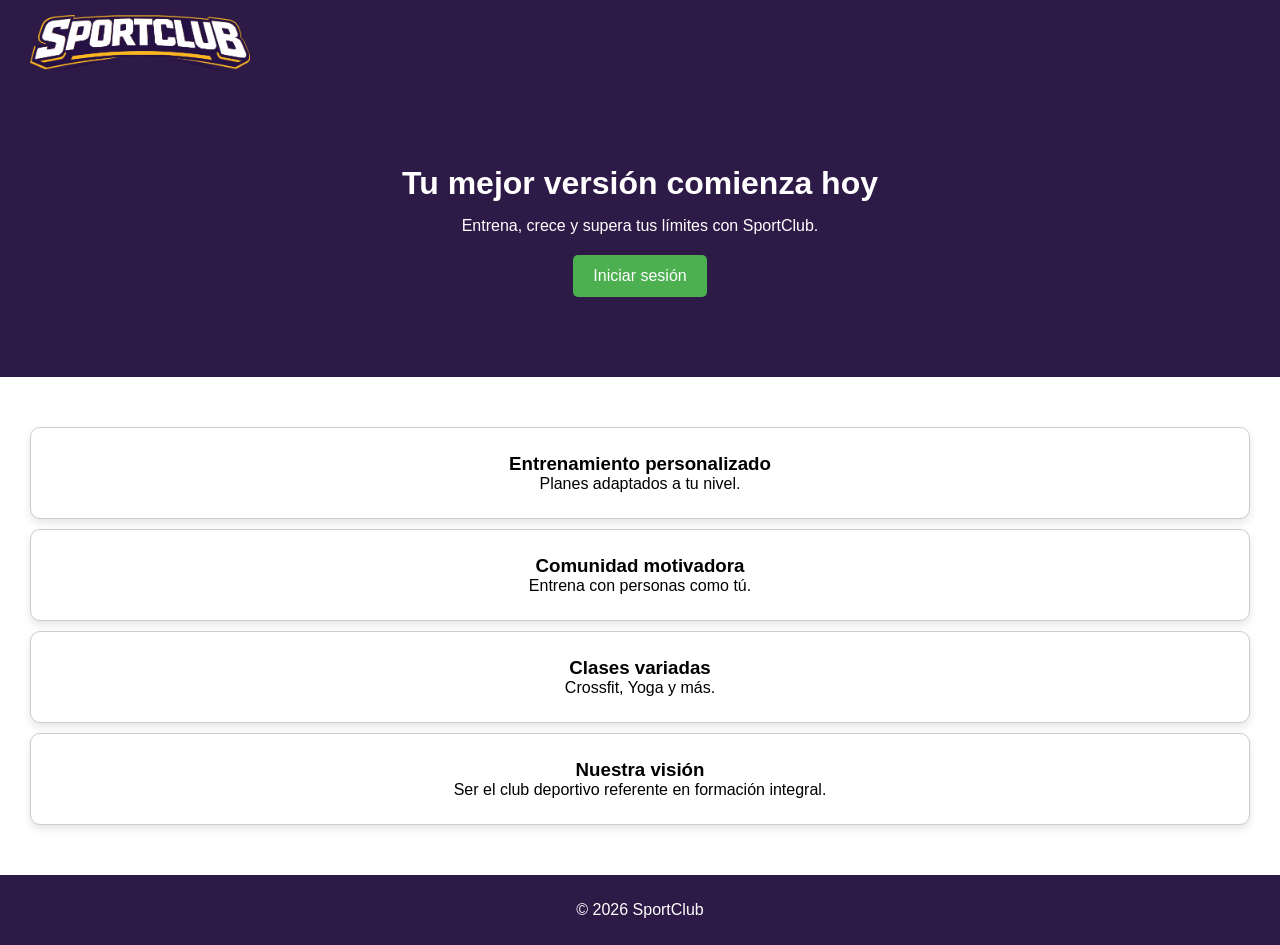
==== index.html @ 1852fe95 "landing page y estilos" ====
<!DOCTYPE html>
<html lang="es">
<head>
    <meta charset="UTF-8">
    <title>SportClub</title>
    <link rel="stylesheet" href="css/style_login.css">
</head>
<body class="landing">

<header class="landing-header">
    <img src="img/logo.png" alt="Logo SportClub">
</header>

<main>

    <!-- HERO -->
    <section class="hero">
        <h1>Tu mejor versión comienza hoy</h1>
        <p>
            Entrena, crece y supera tus límites con SportClub.
        </p>
        <a href="login.html" class="btn-principal">Iniciar sesión</a>
    </section>

    <!-- BENEFICIOS -->
    <section class="info">
        
        <article class="card">
            <h3>Entrenamiento personalizado</h3>
            <p>Planes adaptados a tu nivel.</p>
        </article>

        <article class="card">
            <h3>Comunidad motivadora</h3>
            <p>Entrena con personas como tú.</p>
        </article>

        <article class="card">
            <h3>Clases variadas</h3>
            <p>Crossfit, Yoga y más.</p>
        </article>
        
        <article class="card"> 
            <h3>Nuestra visión</h3>
            <p>Ser el club deportivo referente en formación integral.</p>
        </article>
    </section>

    

</main>

<footer>
    <p>© 2026 SportClub</p>
</footer>

</body>
</html>
---- css/style_login.css ----
* {
    margin: 0;
    padding: 0;
    box-sizing: border-box;
}


body {
    font-family: Arial, sans-serif;
    background-color: #2E1A47;

    display: flex;
    justify-content: center;
    align-items: center;
    height: 100vh;
}


.contenedor {
    width: 100%;
    max-width: 400px;
    text-align: center;
}


.header img {
    width: 320px;
    margin-bottom: 20px;
}

.card {
    background-color: white;

    padding: 25px;           
    border: 1px solid #ccc;  
    border-radius: 10px;

    margin: 10px;            

    box-shadow: 0 4px 8px rgba(0,0,0,0.1);
}


.card h2 {
    margin-bottom: 20px;
}


label {
    display: block;
    text-align: left;
    margin-top: 10px;
}

input {
    width: 100%;
    padding: 10px;          
    margin-top: 5px;
    margin-bottom: 10px;    

    border: 1px solid #ccc; 
    border-radius: 5px;
}


button {
    width: 100%;
    padding: 10px;
    margin-top: 10px;

    background-color: #4CAF50;
    color: white;
    border: none;
    border-radius: 5px;

    cursor: pointer;
}

button:hover {
    background-color: #45a049;
}


.links {
    display: flex;
    justify-content: space-between;
    margin-top: 15px;
}

.links a {
    font-size: 12px;
    color: #007BFF;
    text-decoration: none;
}

.links a:hover {
    text-decoration: underline;
}

.mensaje {
    margin-top: 15px;
    color: green;
    font-size: 14px;
}

/* HEADER */
.landing-header {
    display: flex;
    justify-content: space-between;
    align-items: center;
    padding: 15px 30px;
    background-color: #2E1A47;
}

.landing-header img {
    width: 220px;
}

.btn-login {
    background-color: #4CAF50;
    padding: 10px 15px;
    color: black;
    text-decoration: none;
    border-radius: 5px;
}

/* HERO */
.hero {
    text-align: center;
    padding: 80px 20px;
    background-color: #2E1A47;
    color: white;
}

.hero h1 {
    font-size: 32px;
    margin-bottom: 15px;
}

.btn-principal {
    display: inline-block;
    margin-top: 20px;
    padding: 12px 20px;
    background-color: #4CAF50;
    color: white;
    text-decoration: none;
    border-radius: 5px;
}

/* SECCIONES */
.info, .beneficios, .vision {
    padding: 40px 20px;
    text-align: center;
    background-color: #FFFFFF;
}

.beneficios ul {
    list-style: none;
    margin-top: 15px;
}

.beneficios li {
    margin: 10px 0;
}

/* FOOTER */
footer {
    background-color: #2E1A47;
    color: white;
    text-align: center;
    padding: 26px;
}

.landing {
    display: block;
    height: auto;
}
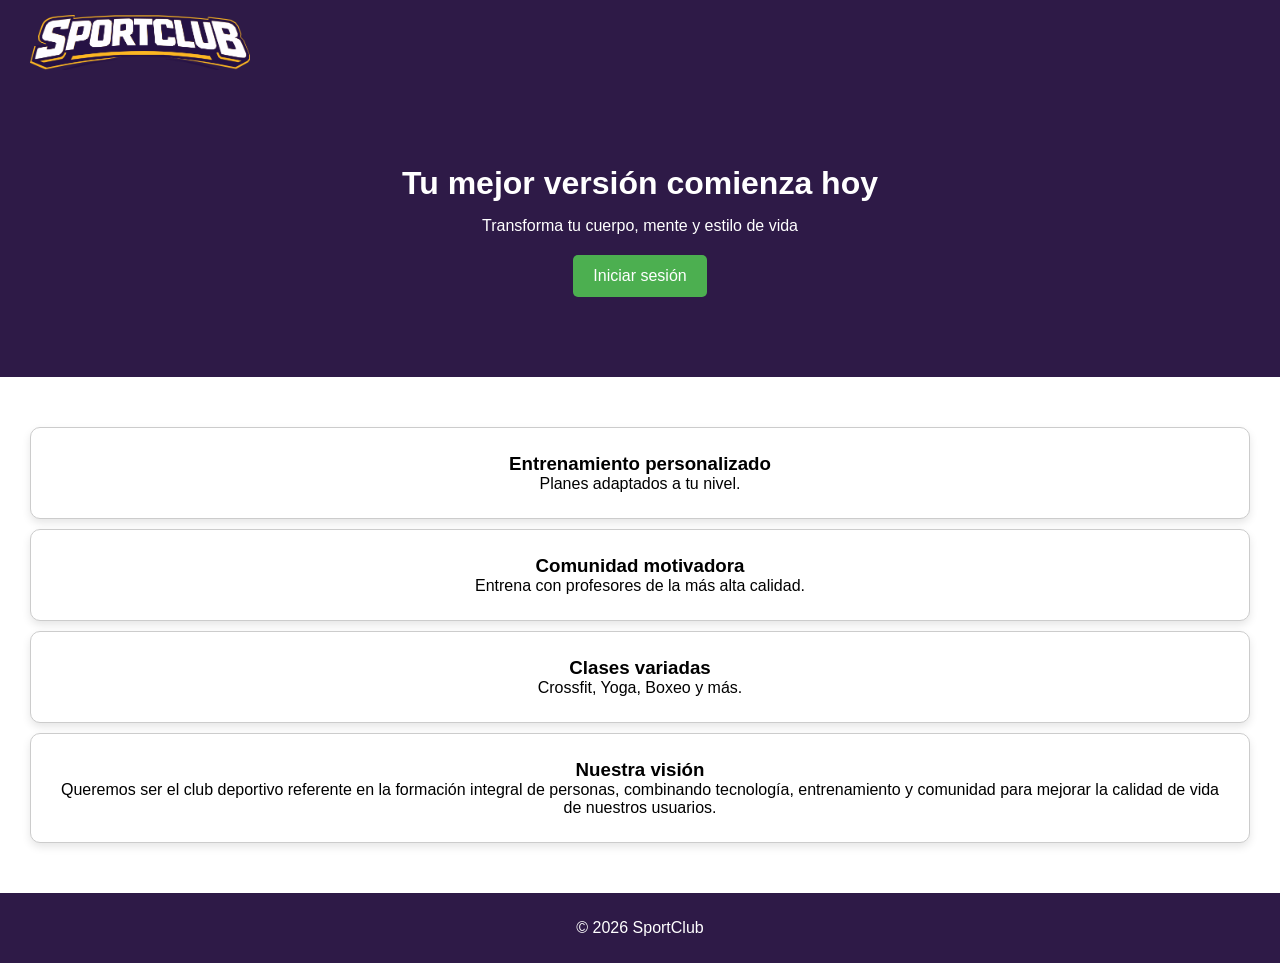
==== commit 3cb7d760: "Landing page actualizado" ====
--- a/index.html
+++ b/index.html
@@ -17,7 +17,7 @@
     <section class="hero">
         <h1>Tu mejor versión comienza hoy</h1>
         <p>
-            Entrena, crece y supera tus límites con SportClub.
+            Transforma tu cuerpo, mente y estilo de vida
         </p>
         <a href="login.html" class="btn-principal">Iniciar sesión</a>
     </section>
@@ -32,17 +32,17 @@
 
         <article class="card">
             <h3>Comunidad motivadora</h3>
-            <p>Entrena con personas como tú.</p>
+            <p>Entrena con profesores de la más alta calidad.</p>
         </article>
 
         <article class="card">
             <h3>Clases variadas</h3>
-            <p>Crossfit, Yoga y más.</p>
+            <p>Crossfit, Yoga, Boxeo y más.</p>
         </article>
         
         <article class="card"> 
             <h3>Nuestra visión</h3>
-            <p>Ser el club deportivo referente en formación integral.</p>
+            <p>Queremos ser el club deportivo referente en la formación integral de personas, combinando tecnología, entrenamiento y comunidad para mejorar la calidad de vida de nuestros usuarios.</p>
         </article>
     </section>
 
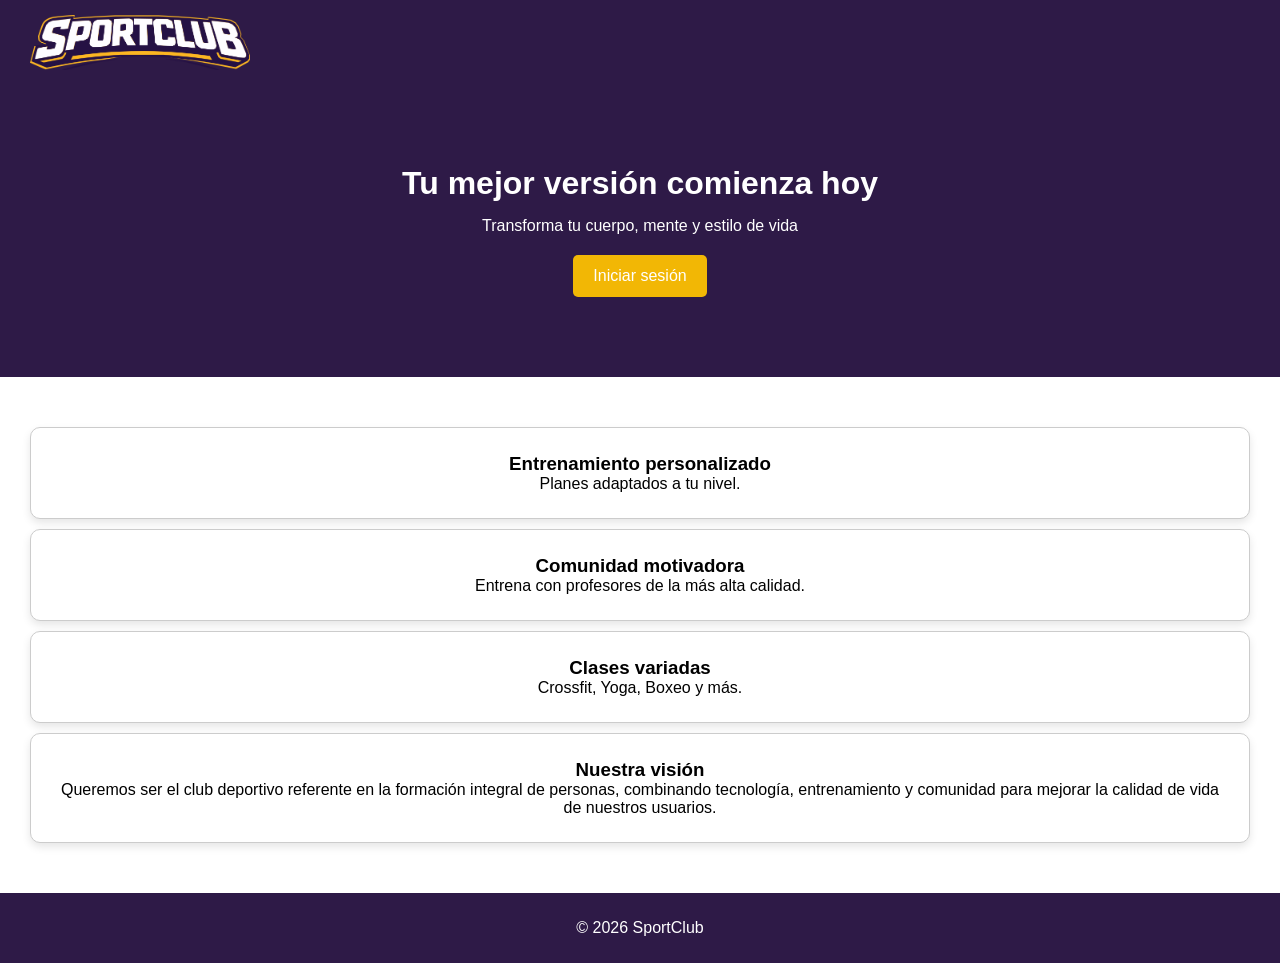
==== commit 28165dc8: "Landing page" ====
--- a/index.html
+++ b/index.html
@@ -19,7 +19,7 @@
         <p>
             Transforma tu cuerpo, mente y estilo de vida
         </p>
-        <a href="login.html" class="btn-principal">Iniciar sesión</a>
+        <a href="./login.html" class="btn-principal">Iniciar sesión</a>
     </section>
 
     <!-- BENEFICIOS -->
--- a/css/style_login.css
+++ b/css/style_login.css
@@ -65,11 +65,10 @@
 
 
 button {
-    width: 100%;
     padding: 10px;
     margin-top: 10px;
 
-    background-color: #4CAF50;
+    background-color: #F2B705;
     color: white;
     border: none;
     border-radius: 5px;
@@ -78,7 +77,7 @@
 }
 
 button:hover {
-    background-color: #45a049;
+    background-color: #ffd043;
 }
 
 
@@ -118,7 +117,7 @@
 }
 
 .btn-login {
-    background-color: #4CAF50;
+    background-color: #F2B705;
     padding: 10px 15px;
     color: black;
     text-decoration: none;
@@ -142,7 +141,7 @@
     display: inline-block;
     margin-top: 20px;
     padding: 12px 20px;
-    background-color: #4CAF50;
+    background-color: #F2B705;
     color: white;
     text-decoration: none;
     border-radius: 5px;
@@ -175,4 +174,145 @@
 .landing {
     display: block;
     height: auto;
+}
+
+/* DASHBOARD GENERAL */
+.dashboard {
+    padding: 20px;
+}
+
+/* HEADER DASHBOARD */
+.dashboard-header {
+    display: flex;
+    justify-content: space-between;
+    align-items: center;
+    padding: 15px 20px;
+    color: white;
+}
+
+/* COLOR USUARIO */
+.usuario .dashboard-header {
+    background-color: rgb(50, 50, 189);
+}
+
+/* NAV */
+.dashboard-header nav a {
+    margin: 0 10px;
+    color: white;
+    text-decoration: none;
+}
+
+/* BOTONES HEADER */
+.acciones button {
+    margin-left: 10px;
+}
+
+/* GRID */
+.grid {
+    display: grid;
+    grid-template-columns: repeat(auto-fit, minmax(200px, 1fr));
+    gap: 15px;
+    margin-top: 20px;
+}
+
+/* DASHBOARD USUARIO */
+
+/* FILA SUPERIOR */
+.top {
+    display: grid;
+    grid-template-columns: repeat(4, minmax(200px, 1fr));
+    gap: 20px;
+    margin-top: 20px;
+}
+
+/* BLOQUE INFERIOR */
+.bottom {
+    margin-top: 20px;
+    padding: 25px;
+    max-width: 600px;
+}
+
+/* PERFIL */
+.perfil {
+    min-height: 200px;
+}
+
+/* PROGRESO */
+.progreso {
+    text-align: center;
+}
+
+/* CLASES */
+.clases button {
+    margin-left: 10px;
+}
+
+
+body.usuario {
+    display: block;
+    height: auto;
+    background-color: #f2f2f2;
+}
+
+.logo {
+    width: 180px;
+}
+
+.dashboard button {
+    width: auto;
+    padding: 5px 12px;
+    font-size: 12px;
+    border-radius: 4px;
+}
+
+.card form button {
+    width: 100%;
+}
+/* COACH COLOR */
+.coach .dashboard-header {
+    background-color: #2e7d32;
+}
+
+/* Asegurar que coach tenga el mismo layout que usuario */
+.coach .top {
+    display: grid;
+    grid-template-columns: repeat(4, 1fr);
+    gap: 20px;
+    margin-top: 20px;
+}
+
+.coach body {
+    display: block;
+    height: auto;
+    background-color: #f2f2f2;
+}
+
+.coach .bottom {
+    margin-top: 20px;
+    max-width: 600px;
+}
+
+.coach .dashboard {
+    padding: 20px;
+    background-color: #f2f2f2;
+}
+
+.coach {
+    display: block;
+    background-color: #f2f2f2;
+}
+
+/* ADMIN COLOR */
+.admin .dashboard-header {
+    background-color: #8B0000;
+}
+
+.admin {
+    display: block;
+    background-color: #f2f2f2;
+}
+
+.admin .bottom {
+    margin-top: 20px;
+    max-width: 600px;
 }
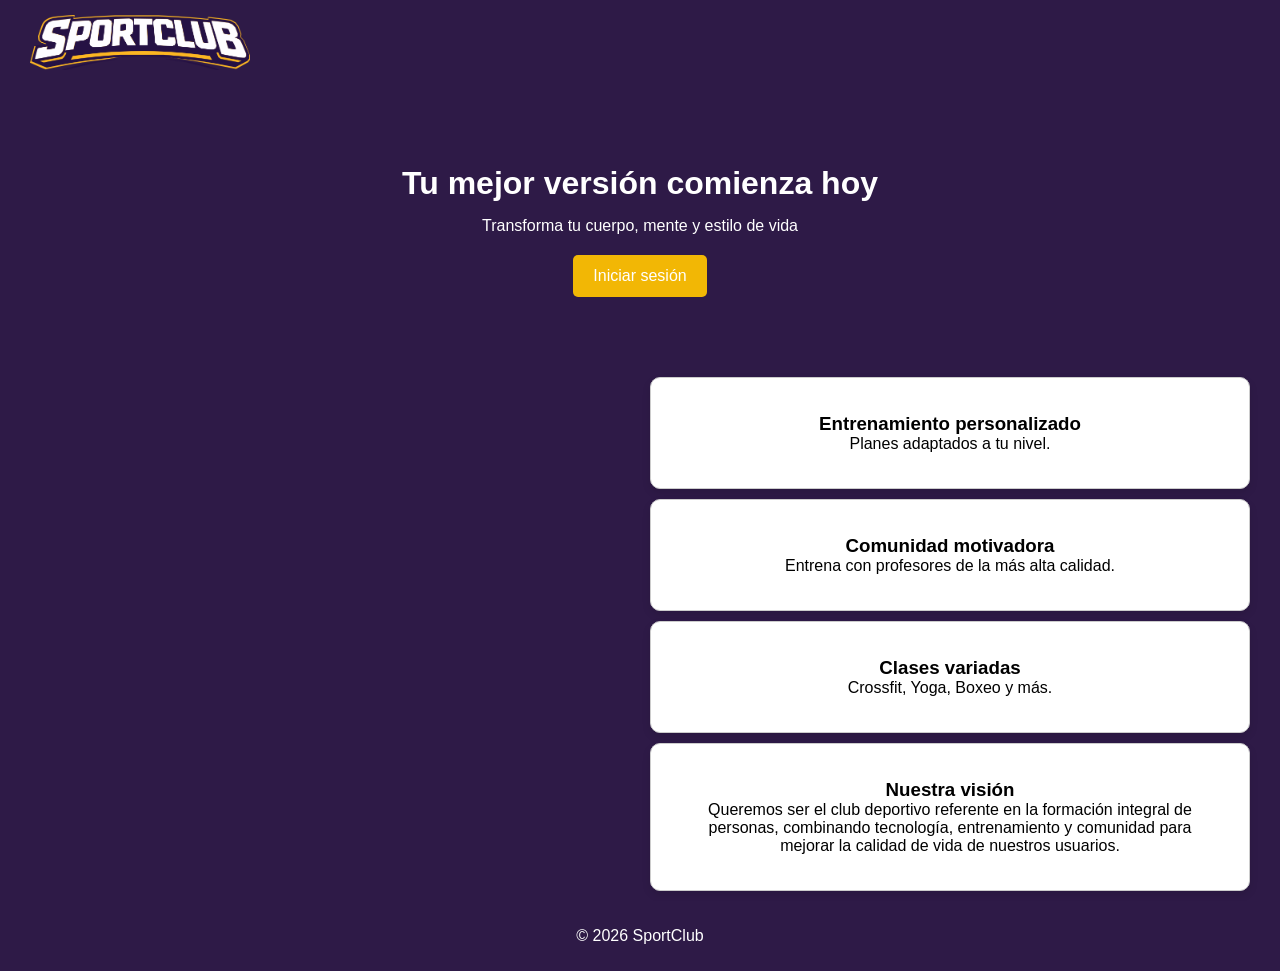
==== commit 1f6763a3: "Landing page" ====
--- a/index.html
+++ b/index.html
@@ -19,28 +19,28 @@
         <p>
             Transforma tu cuerpo, mente y estilo de vida
         </p>
-        <a href="./login.html" class="btn-principal">Iniciar sesión</a>
+        <a href="login.html" class="btn-principal">Iniciar sesión</a>
     </section>
 
     <!-- BENEFICIOS -->
     <section class="info">
         
-        <article class="card">
+        <article class="card-landing">
             <h3>Entrenamiento personalizado</h3>
             <p>Planes adaptados a tu nivel.</p>
         </article>
 
-        <article class="card">
+        <article class="card-landing">
             <h3>Comunidad motivadora</h3>
             <p>Entrena con profesores de la más alta calidad.</p>
         </article>
 
-        <article class="card">
+        <article class="card-landing">
             <h3>Clases variadas</h3>
             <p>Crossfit, Yoga, Boxeo y más.</p>
         </article>
         
-        <article class="card"> 
+        <article class="card-landing"> 
             <h3>Nuestra visión</h3>
             <p>Queremos ser el club deportivo referente en la formación integral de personas, combinando tecnología, entrenamiento y comunidad para mejorar la calidad de vida de nuestros usuarios.</p>
         </article>
--- a/css/style_login.css
+++ b/css/style_login.css
@@ -32,11 +32,11 @@
 .card {
     background-color: white;
 
-    padding: 25px;           
+    padding: 35px;           
     border: 1px solid #ccc;  
     border-radius: 10px;
 
-    margin: 10px;            
+    margin: 0px;            
 
     box-shadow: 0 4px 8px rgba(0,0,0,0.1);
 }
@@ -46,6 +46,18 @@
     margin-bottom: 20px;
 }
 
+.card-landing {
+    background-color: white;
+
+    padding: 35px;           
+    border: 1px solid #ccc;  
+    border-radius: 10px;
+    margin-bottom: 10px;
+    margin-left: 650px;
+    max-width: 600px;            
+
+    box-shadow: 0 4px 8px rgba(0,0,0,0.1);
+}
 
 label {
     display: block;
@@ -99,6 +111,7 @@
 
 .mensaje {
     margin-top: 15px;
+    margin-bottom: 15px;
     color: green;
     font-size: 14px;
 }
@@ -149,9 +162,9 @@
 
 /* SECCIONES */
 .info, .beneficios, .vision {
-    padding: 40px 20px;
-    text-align: center;
-    background-color: #FFFFFF;
+    padding: 0px 0px;
+    text-align: center;
+    background-color: #2E1A47;
 }
 
 .beneficios ul {
@@ -273,7 +286,7 @@
     background-color: #2e7d32;
 }
 
-/* Asegurar que coach tenga el mismo layout que usuario */
+
 .coach .top {
     display: grid;
     grid-template-columns: repeat(4, 1fr);
